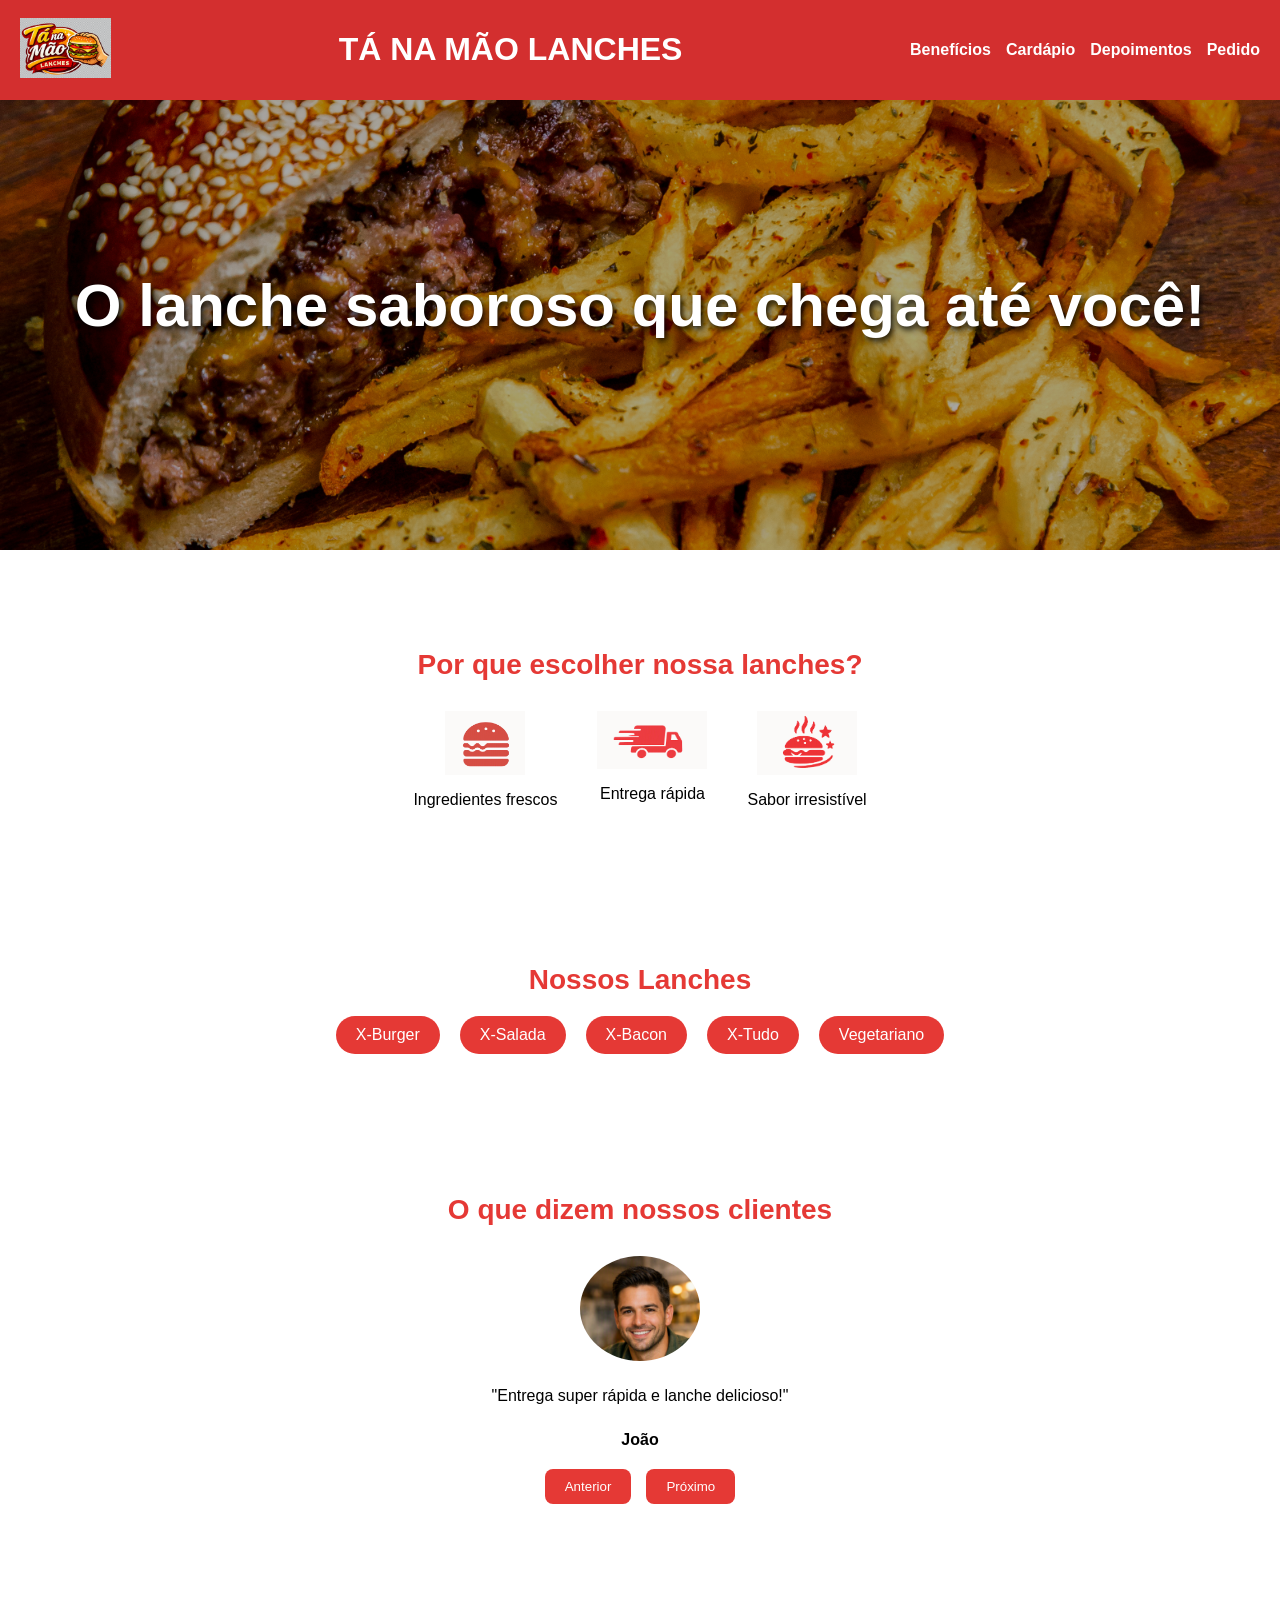
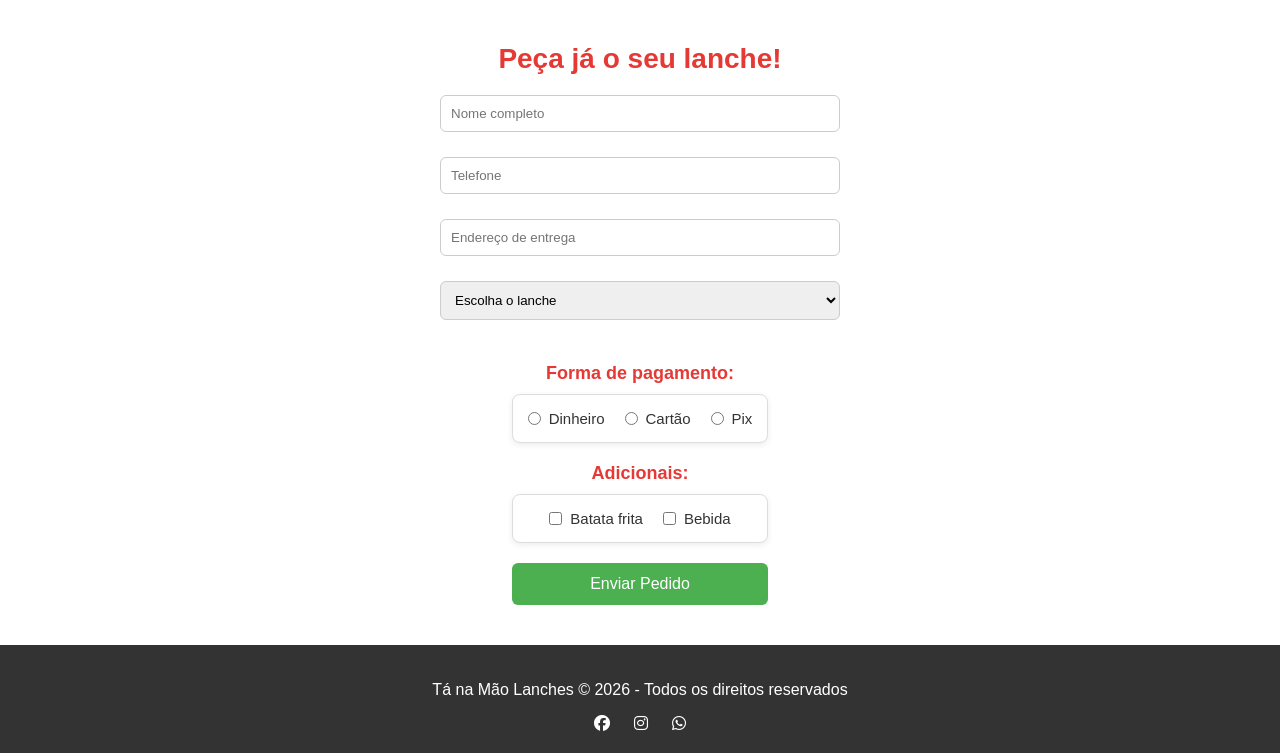
==== index.html @ 121a95b2 "arquivos do site" ====
<!DOCTYPE html>
<html lang="pt-br">

<head>
    <meta charset="UTF-8">
    <meta name="viewport" content="width=device-width, initial-scale=1.0">
    <title>Tá na Mão Lanches</title>
    <link rel="stylesheet" href="/style.css/style.css">
    <link rel="stylesheet" href="https://cdnjs.cloudflare.com/ajax/libs/font-awesome/6.4.0/css/all.min.css">
    <script src="/js/carrossel.js" defer></script>
    <script src="/js/validacao.js" defer></script>
</head>

<body>

    <!-- Header fixo -->
    <header>
        <div class="logo">
            <img src="/assets/img/logo.png" alt="Logo Tá na Mão Lanches"width="100" height="auto">
        </div>
        <div class="logo">
            <h1>TÁ NA MÃO LANCHES</h1>
        </div>
        
        <nav>
            <ul>
                <li><a href="#beneficios">Benefícios</a></li>
                <li><a href="#cardapio">Cardápio</a></li>
                <li><a href="#depoimentos">Depoimentos</a></li>
                <li><a href="#formulario">Pedido</a></li>
            </ul>
        </nav>
    </header>

    <!-- Hero Section -->
    <section class="hero">
        <h2>O lanche saboroso que chega até você!</h2>
    </section>

    <!-- Benefícios -->
    <section id="beneficios" class="beneficios">
        <br>
        <br>
        <h2>Por que escolher nossa lanches?</h2>
        <div class="cards">
            <div class="card"><img src="/assets/img/desenho.png"width="80" height="auto">
                <p>Ingredientes frescos</p>
            </div>
            <div class="card"><img src="/assets/img/entrega.png"width="110" height="auto">
                <p>Entrega rápida</p>
            </div>
            <div class="card"><img src="/assets/img/Sabor.png"width="100" height="auto">
                <p>Sabor irresistível</p>
            </div>
        </div>
    </section>

    <!-- Cardápio -->
    <section id="cardapio" class="cardapio">
        <br>
        <br>
        <h2>Nossos Lanches</h2>
        <div class="tags">
            <span>X-Burger</span>
            <span>X-Salada</span>
            <span>X-Bacon</span>
            <span>X-Tudo</span>
            <span>Vegetariano</span>
        </div>
    </section>

    <!-- Depoimentos -->
    <section id="depoimentos" class="depoimentos">
        <br>
        <br>
        <h2>O que dizem nossos clientes</h2>
        <div class="cliente">
            <img src="/assets/img/joao.png" alt="Cliente João">
            <p>"Entrega super rápida e lanche delicioso!"</p>
            <strong>João</strong>
            <img src="/assets/img/maria.png" alt="Cliente Maria">
            <p>"Os lanches chegam quentinhos e com muito sabor. Recomendo demais!"</p>
            <strong>Maria</strong>
            <img src="/assets/img/pedro.png" alt="Cliente Pedro">
            <p>"Virou meu lugar favorito para pedir lanche."</p>
            <strong>Pedro</strong>
            <img src="/assets/img/ana.png" alt="Cliente Ana">
            <p>"O hambúrguer é delicioso e os ingredientes são frescos."</p>
            <strong>Ana</strong>
            <img src="/assets/img/gustavo.png" alt="Cliente Gustavo">
            <p>"Preço justo, qualidade excelente e entrega pontual."</p>
            <strong>Gustavo</strong>
        </div>
        <div class="botoes">
            <button>Anterior</button>
            <button>Próximo</button>
        </div>
    </section>

    <!-- Formulário -->
<section id="formulario" class="formulario">
  <br><br>
  <h2>Peça já o seu lanche!</h2>

  <form id="pedidoForm" action="obrigado.html" method="post">
    <input type="text" name="nome" placeholder="Nome completo" required>
    <input type="tel" name="telefone" placeholder="Telefone" required>
    <input type="text" name="endereco" placeholder="Endereço de entrega" required>

    <select name="lanche" required>
      <option value="">Escolha o lanche</option>
      <option value="X-Burger">X-Burger</option>
      <option value="X-Salada">X-Salada</option>
      <option value="X-Bacon">X-Bacon</option>
      <option value="X-Tudo">X-Tudo</option>
      <option value="Vegetariano">Vegetariano</option>
    </select>

    <div class="pagamento">
      <h3>Forma de pagamento:</h3>
      <div class="opcoes-pagamento">
        <label><input type="radio" name="pagamento" value="Dinheiro" required> Dinheiro</label>
        <label><input type="radio" name="pagamento" value="Cartão"> Cartão</label>
        <label><input type="radio" name="pagamento" value="Pix"> Pix</label>
      </div>
      
    <div class="adicionais">
      <h3>Adicionais:</h3>
      <div class="opcoes-adicionais">
        <label><input type="checkbox" name="batata"> Batata frita</label>
        <label><input type="checkbox" name="bebida"> Bebida</label>
      </div>
    </div>

    <div>
      <button type="submit">Enviar Pedido</button>
    </div>
  </form>
</section>

    <!-- Footer -->
    <footer>
        <p>Tá na Mão Lanches © 2026 - Todos os direitos reservados</p>
        <div class="social">
            <i class="fab fa-facebook"></i>
            <i class="fab fa-instagram"></i>
            <i class="fab fa-whatsapp"></i>
        </div>
    </footer>

</body>

</html>
---- style.css/style.css ----
* {
  box-sizing: border-box;
}

body {
  margin: 0;
  font-family: Arial, sans-serif;
  background-color: #ffffff;
}

header {
  position: fixed;
  top: 0;
  left: 0;
  width: 100%;
  background: #d32f2f;
  color: white;
  display: flex;
  justify-content: space-between;
  align-items: center;
  padding: 10px 20px;
  z-index: 1000;
}

header img {
  max-height: 60px;
  width: auto;
}

header nav ul {
  list-style: none;
  display: flex;
  gap: 15px;
  margin: 0;
  padding: 0;
}

header nav a {
  color: white;
  text-decoration: none;
  font-weight: bold;
}
.hero {
  background: linear-gradient(rgba(0, 0, 0, 0.35), rgba(0, 0, 0, 0.35)), 
              url("/assets/img/lanche 01.jpg") center/cover no-repeat;
  min-height: 550px;
  display: flex;
  align-items: center;
  justify-content: center;
  color: white;
  font-size: 2.5em;
  text-shadow: 2px 3px 6px rgba(0, 0, 0, 0.9);
  text-align: center;
  padding: 120px 20px 60px 20px;
  box-sizing: border-box;
}

.hero h1, .hero p, .hero div {
  font-size: inherit;
  margin: 0;
  max-width: 100%;
  word-break: break-word;
}
.beneficios {
  text-align: center;
  padding: 40px 20px;
}

.beneficios h2 {
  font-size: 28px;
  color: #e53935;
  margin-bottom: 30px;
}

.cards {
  display: flex;
  justify-content: center;
  gap: 40px;
  flex-wrap: wrap;
}

.card {
  display: flex;
  flex-direction: column;
  align-items: center;
  text-align: center;
}

.cardapio {
  text-align: center;
  padding: 40px 20px;
}

.cardapio h2 {
  margin-bottom: 20px;
  font-size: 28px;
  color: #e53935;
}

.tags {
  display: flex;
  justify-content: center;
  gap: 20px;
  flex-wrap: wrap;
}

.tags span {
  background-color: #e53935;
  color: #fff;
  padding: 10px 20px;
  border-radius: 20px;
  cursor: pointer;
}

.depoimentos {
  text-align: center;
  padding: 40px 20px;
}

.depoimentos h2 {
  margin-bottom: 30px;
  font-size: 28px;
  color: #e53935;
}

.cliente {
  display: flex;
  flex-direction: column;
  align-items: center;
  gap: 10px;
}

.cliente img {
  width: 120px;
  height: auto;
  border-radius: 50%;
}

.botoes {
  margin-top: 20px;
  display: flex;
  justify-content: center;
  gap: 15px;
  flex-wrap: wrap;
}

.botoes button {
  background-color: #e53935;
  color: #fff;
  border: none;
  padding: 10px 20px;
  border-radius: 8px;
  cursor: pointer;
}

.formulario {
  text-align: center;
  padding: 40px 20px;
}

.formulario h2 {
  margin-bottom: 20px;
  font-size: 28px;
  color: #e53935;
}

.formulario form {
  display: flex;
  flex-direction: column;
  align-items: center;
  gap: 15px;
  max-width: 400px;
  width: 100%;
  margin: 0 auto;
}

.formulario input,
.formulario select {
  width: 100%;
  padding: 10px;
  border: 1px solid #ccc;
  border-radius: 6px;
  box-sizing: border-box;
  margin-bottom: 10px;
}

.pagamento h3,
.adicionais h3 {
  margin-bottom: 10px;
  color: #e53935;
  font-size: 18px;
  text-align: center;
}
.opcoes-pagamento,
.opcoes-adicionais {
  display: flex;
  flex-direction: row;
  justify-content: center;
  align-items: center;
  gap: 20px;
  margin: 0 auto 20px;
  max-width: 400px;
  width: 100%;
  border: 1px solid #ddd;
  border-radius: 8px;
  padding: 15px;
  background-color: #fff;
  box-shadow: 0 2px 6px rgba(0, 0, 0, 0.08);
  flex-wrap: wrap;
}
.opcoes-pagamento label,
.opcoes-adicionais label {
  display: inline-flex;
  align-items: center;
  gap: 8px;
  font-size: 15px;
  color: #333;
  cursor: pointer;
  white-space: nowrap;
}
.opcoes-pagamento input[type="radio"],
.opcoes-adicionais input[type="checkbox"] {
  width: auto !important;
  margin: 0 !important;
  cursor: pointer;
}

.formulario button {
  background-color: #4CAF50;
  color: #fff;
  border: none;
  padding: 12px 20px;
  border-radius: 6px;
  cursor: pointer;
  font-size: 16px;
  width: 100%;
  max-width: 400px;
}

.formulario button:hover {
  background-color: #45a049;
}

/* Página Obrigado */
.pagina-obrigado {
  text-align: center;
  padding: 50px 20px;
  background-color: #f9f9f9;
}

.pagina-obrigado h1 {
  color: #4CAF50;
}

.pagina-obrigado p {
  font-size: 18px;
}

.pagina-obrigado a {
  display: inline-block;
  margin-top: 20px;
  text-decoration: none;
  background: #4CAF50;
  color: #fff;
  padding: 10px 20px;
  border-radius: 6px;
}

.pagina-obrigado a:hover {
  background: #45a049;
}

footer {
  background: #333;
  color: white;
  text-align: center;
  padding: 20px;
}

footer .social i {
  margin: 0 10px;
}

/* TABLETS (até 768px) */
@media (max-width: 768px) {
  .hero {
    min-height: 350px;
    font-size: 1.5em;
    padding-top: 100px;
  }

  .cards {
    gap: 20px;
  }

  .beneficios h2,
  .cardapio h2,
  .depoimentos h2,
  .formulario h2 {
    font-size: 24px;
  }
}

/* CELULARES (até 480px) */
@media (max-width: 480px) {
  header {
    position: relative;
    flex-direction: column;
    padding: 10px;
    gap: 8px;
  }

  header img {
    max-height: 45px;
  }

  header nav ul {
    gap: 8px;
    flex-wrap: wrap;
    justify-content: center;
  }

  header nav a {
    font-size: 13px;
  }

  .hero {
    min-height: 240px;
    height: auto;
    font-size: 1.15em;
    padding: 40px 15px;
  }
  .opcoes-pagamento,
  .opcoes-adicionais {
    flex-direction: column;
    align-items: flex-start; 
    padding: 15px 25px;
    gap: 12px;
  }

  .opcoes-pagamento label,
  .opcoes-adicionais label {
    width: 100%;
    font-size: 16px; 
  }

  .cards {
    flex-direction: column;
    align-items: center;
  }

  .tags {
    gap: 10px;
  }

  .tags span {
    font-size: 13px;
    padding: 8px 12px;
  }

  .pagina-obrigado {
    padding: 30px 15px;
  }
}
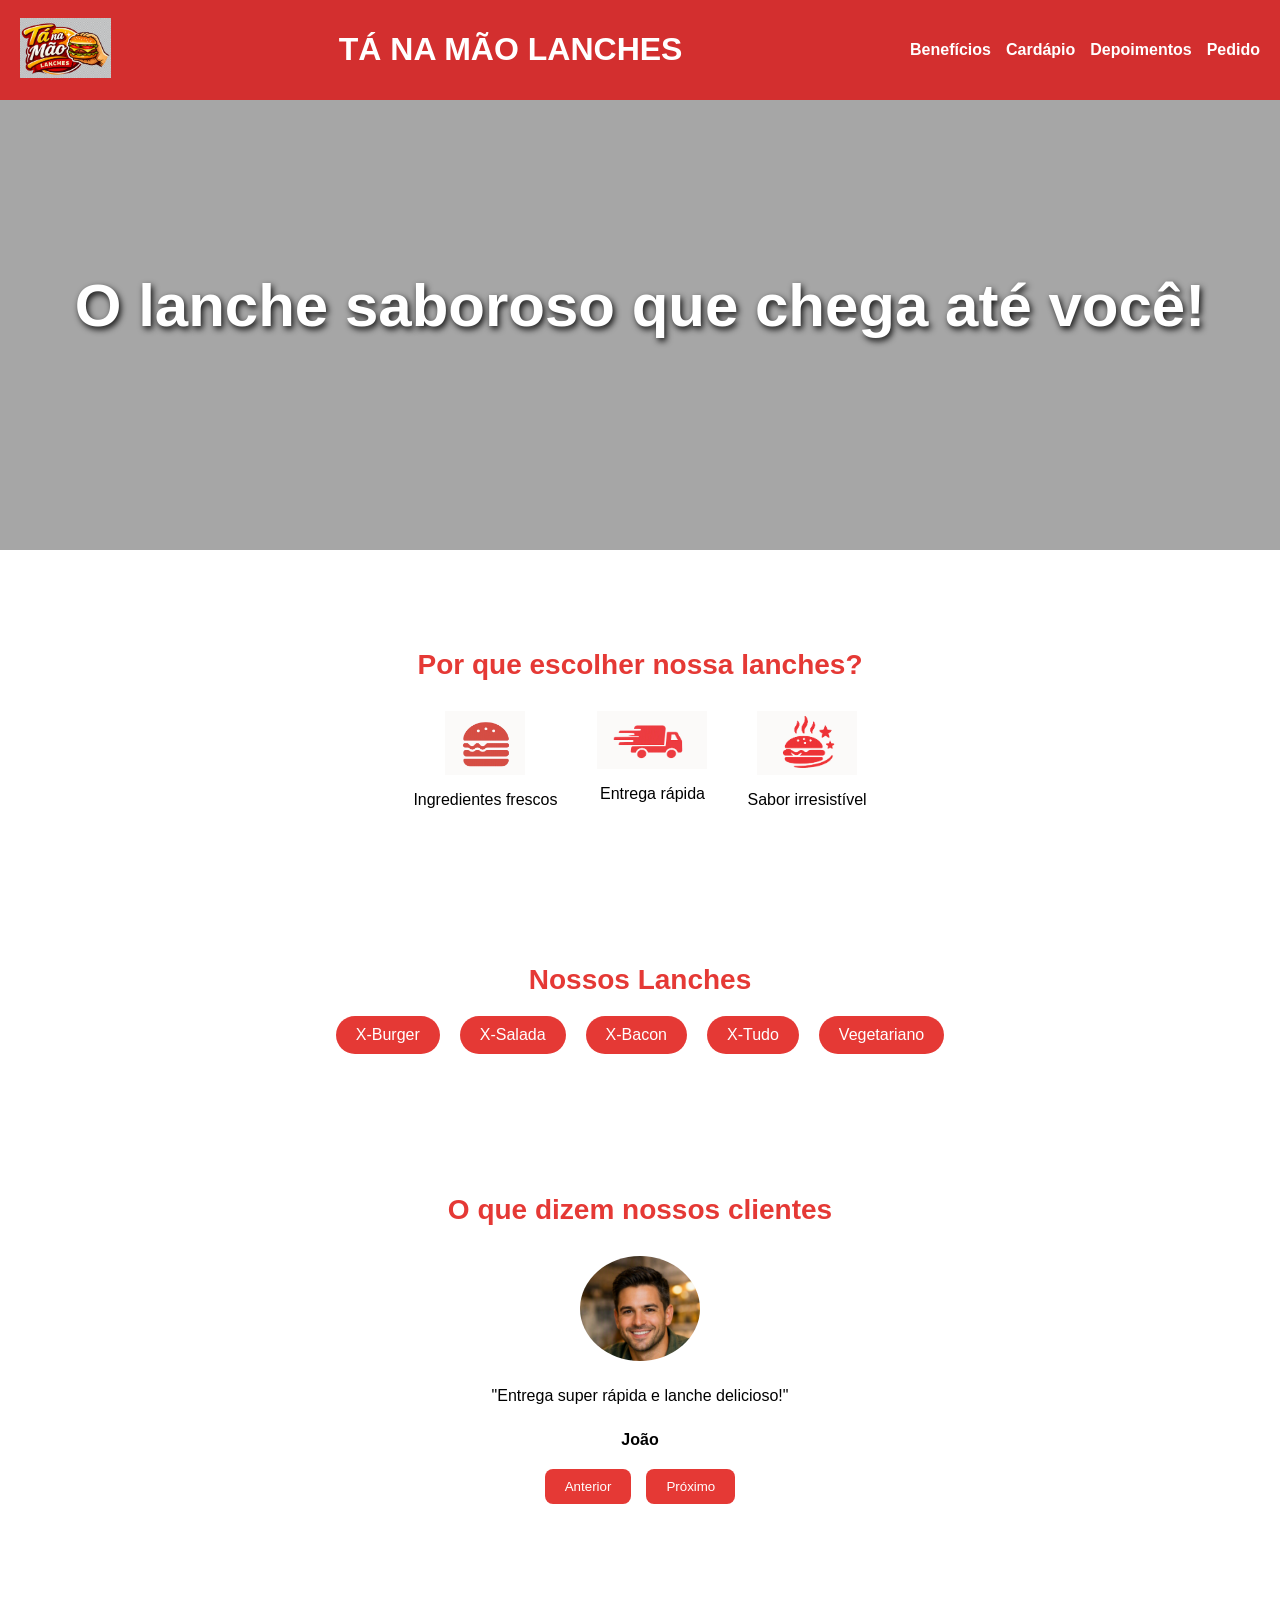
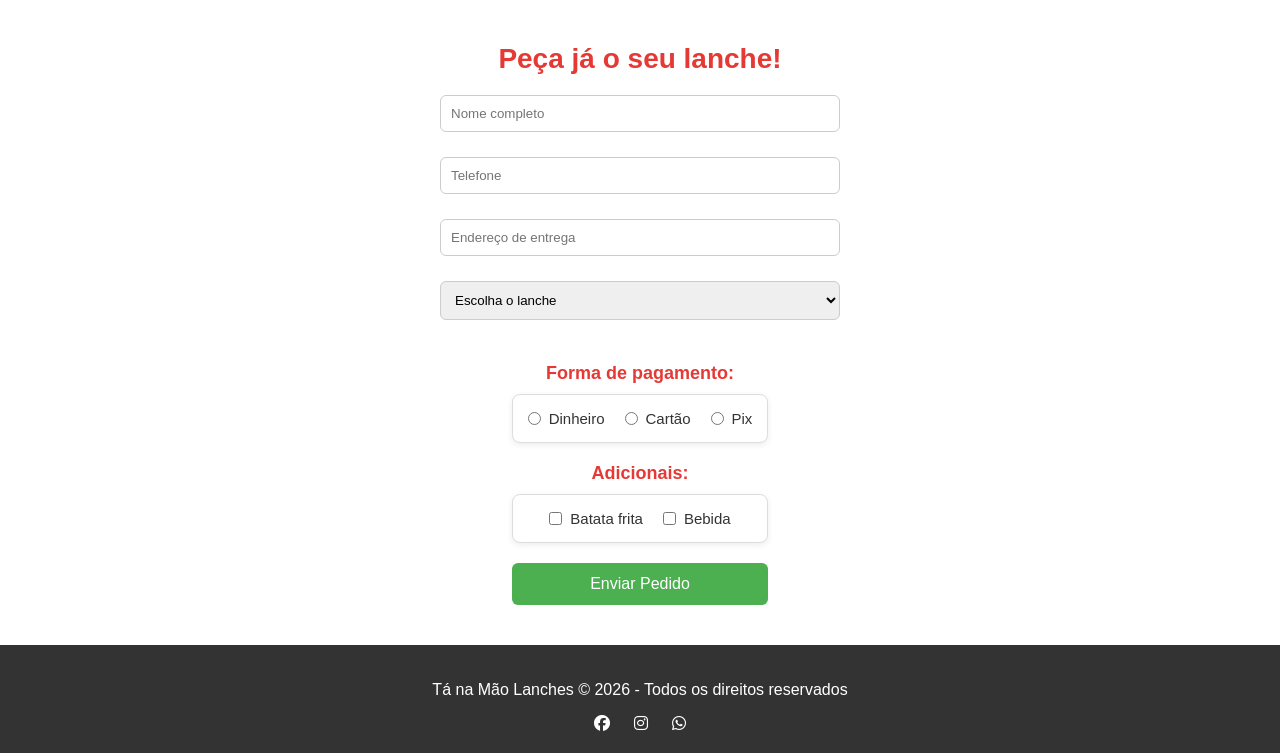
==== commit 7eb746c3: "Add files via upload" ====
--- a/index.html
+++ b/index.html
@@ -6,10 +6,10 @@
     <meta charset="UTF-8">
     <meta name="viewport" content="width=device-width, initial-scale=1.0">
     <title>Tá na Mão Lanches</title>
-    <link rel="stylesheet" href="/style.css/style.css">
+    <link rel="stylesheet" href="style.css/style.css">
     <link rel="stylesheet" href="https://cdnjs.cloudflare.com/ajax/libs/font-awesome/6.4.0/css/all.min.css">
-    <script src="/js/carrossel.js" defer></script>
-    <script src="/js/validacao.js" defer></script>
+    <script src="js/carrossel.js" defer></script>
+    <script src="js/validacao.js" defer></script>
 </head>
 
 <body>
@@ -17,7 +17,7 @@
     <!-- Header fixo -->
     <header>
         <div class="logo">
-            <img src="/assets/img/logo.png" alt="Logo Tá na Mão Lanches"width="100" height="auto">
+            <img src="assets/img/logo.png" alt="Logo Tá na Mão Lanches"width="100" height="auto">
         </div>
         <div class="logo">
             <h1>TÁ NA MÃO LANCHES</h1>
@@ -44,13 +44,13 @@
         <br>
         <h2>Por que escolher nossa lanches?</h2>
         <div class="cards">
-            <div class="card"><img src="/assets/img/desenho.png"width="80" height="auto">
+            <div class="card"><img src="assets/img/desenho.png"width="80" height="auto">
                 <p>Ingredientes frescos</p>
             </div>
-            <div class="card"><img src="/assets/img/entrega.png"width="110" height="auto">
+            <div class="card"><img src="assets/img/entrega.png"width="110" height="auto">
                 <p>Entrega rápida</p>
             </div>
-            <div class="card"><img src="/assets/img/Sabor.png"width="100" height="auto">
+            <div class="card"><img src="assets/img/Sabor.png"width="100" height="auto">
                 <p>Sabor irresistível</p>
             </div>
         </div>
@@ -76,19 +76,19 @@
         <br>
         <h2>O que dizem nossos clientes</h2>
         <div class="cliente">
-            <img src="/assets/img/joao.png" alt="Cliente João">
+            <img src="assets/img/joao.png" alt="Cliente João">
             <p>"Entrega super rápida e lanche delicioso!"</p>
             <strong>João</strong>
-            <img src="/assets/img/maria.png" alt="Cliente Maria">
+            <img src="assets/img/maria.png" alt="Cliente Maria">
             <p>"Os lanches chegam quentinhos e com muito sabor. Recomendo demais!"</p>
             <strong>Maria</strong>
-            <img src="/assets/img/pedro.png" alt="Cliente Pedro">
+            <img src="assets/img/pedro.png" alt="Cliente Pedro">
             <p>"Virou meu lugar favorito para pedir lanche."</p>
             <strong>Pedro</strong>
-            <img src="/assets/img/ana.png" alt="Cliente Ana">
+            <img src="assets/img/ana.png" alt="Cliente Ana">
             <p>"O hambúrguer é delicioso e os ingredientes são frescos."</p>
             <strong>Ana</strong>
-            <img src="/assets/img/gustavo.png" alt="Cliente Gustavo">
+            <img src="assets/img/gustavo.png" alt="Cliente Gustavo">
             <p>"Preço justo, qualidade excelente e entrega pontual."</p>
             <strong>Gustavo</strong>
         </div>
--- a/style.css/style.css
+++ b/style.css/style.css
@@ -43,7 +43,7 @@
 }
 .hero {
   background: linear-gradient(rgba(0, 0, 0, 0.35), rgba(0, 0, 0, 0.35)), 
-              url("/assets/img/lanche 01.jpg") center/cover no-repeat;
+              url("assets/img/lanche 01.jpg") center/cover no-repeat;
   min-height: 550px;
   display: flex;
   align-items: center;
